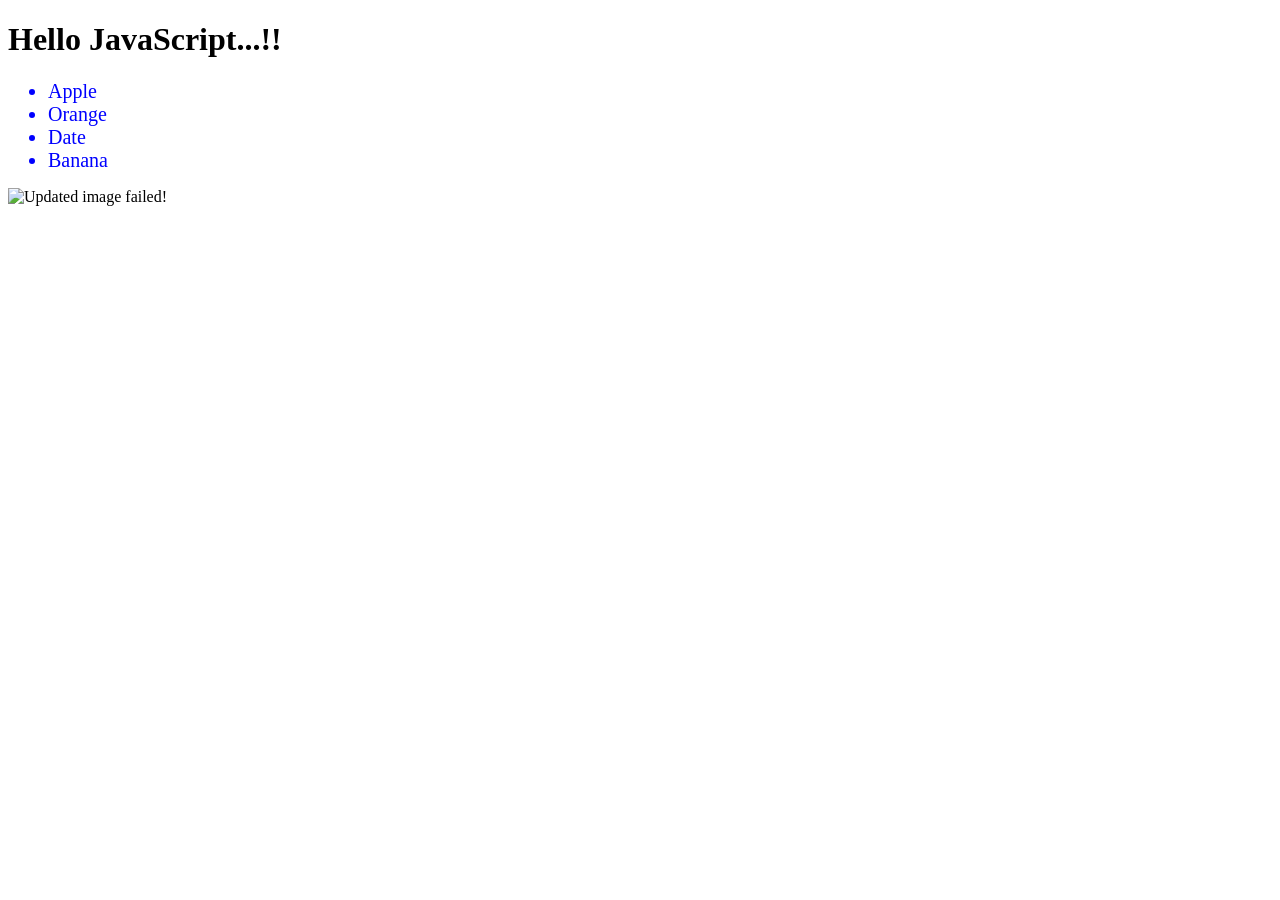
==== index.html @ 5b2edf3d "DOM Core - i" ====
<!DOCTYPE html>
<html lang="en">

<head>
    <meta charset="UTF-8">
    <meta name="viewport" content="width=device-width, initial-scale=1.0">
    <title>DOM Basics</title>
    <link rel="stylesheet" href="./styles/styles.css">
</head>

<body>

    <div id="main-div">
        <h1 id="main-title">Hello world!!</h1>
        <ul>
            <li class="list-item">Apple</li>
            <li class="list-item">Orange</li>
            <li class="list-item">Date</li>
            <li class="list-item">Banana</li>
        </ul>
    </div>

    <img src="#" alt="This is an image. Page loading failed!">


    <script src="./script/01_script.js"></script>
</body>

</html>
---- styles/styles.css ----
.list-item{
    
}
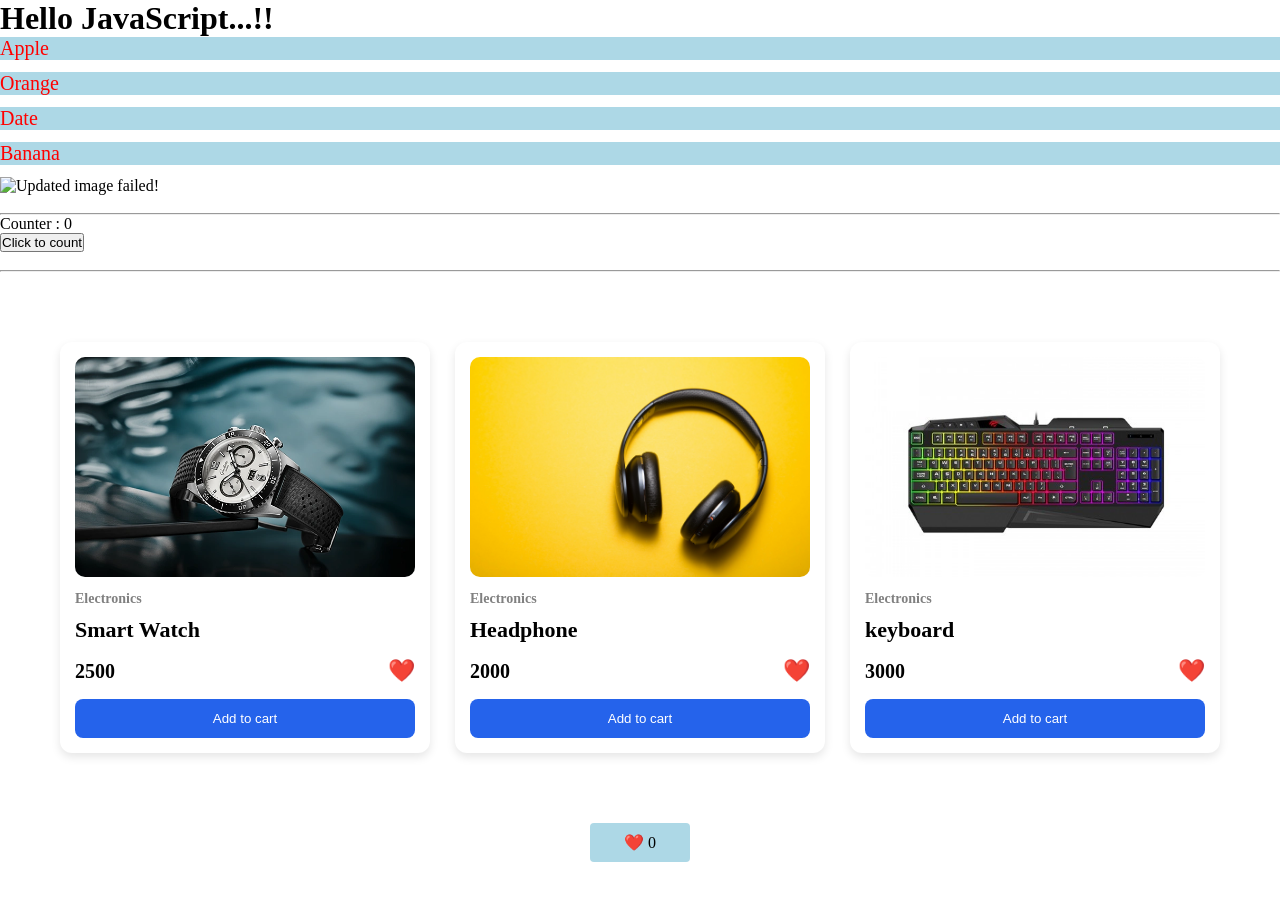
==== commit 47fd03f5: "counter & product cart" ====
--- a/index.html
+++ b/index.html
@@ -19,9 +19,126 @@
             <li class="list-item">Banana</li>
         </ul>
     </div>
+    <img src="#" alt="This is an image. Page loading failed!">
+    <br><br>
+    <hr>
 
-    <img src="#" alt="This is an image. Page loading failed!">
+    <!-- Count -->
+    <p>Counter : <span id="count">0</span></p>
+    <button id="count-btn">Click to count</button>
 
+    <br><br>
+    <hr>
+
+
+    <section id="card-container">
+
+        <div class="product-card">
+            <img src="./assets/watch.webp" alt="">
+            <h3 class="category-name">Electronics</h3>
+            <h4 class="product-name">Smart Watch</h4>
+            <div class="product-footer">
+                <span class="product-price">2500</span>
+                <button class="wishlist-btn-card">❤️</button>
+            </div>
+            <button class="add-to-cart-btn">Add to cart</button>
+        </div>
+
+
+        <div class="product-card">
+            <img src="./assets/headphone.jpeg" alt="">
+            <h3 class="category-name">Electronics</h3>
+            <h4 class="product-name">Headphone</h4>
+            <div class="product-footer">
+                <span class="product-price">2000</span>
+                <button class="wishlist-btn-card">❤️</button>
+            </div>
+            <button class="add-to-cart-btn">Add to cart</button>
+        </div>
+
+
+        <div class="product-card">
+            <img src="./assets/keyboard.jpg" alt="">
+            <h3 class="category-name">Electronics</h3>
+            <h4 class="product-name">keyboard</h4>
+            <div class="product-footer">
+                <span class="product-price">3000</span>
+                <button class="wishlist-btn-card">❤️</button>
+            </div>
+            <button class="add-to-cart-btn">Add to cart</button>
+        </div>
+    </section>
+
+    <p class="wish">❤️ <span id="wishCount">0</span></p>
+
+
+
+
+
+
+
+    <script>
+        const wishlistBtn = document.querySelectorAll(".wishlist-btn-card");
+
+        let coount = 0;
+        wishlistBtn.forEach(btn => {
+            btn.addEventListener('click', function (event) {
+                let wishCount = document.getElementById("wishCount");
+                coount++;
+                wishCount.innerText = coount;
+
+
+            })
+        })
+
+        /**** 
+         * কার্টে Button ক্লিক করলে কার্ডের প্রডাক্টের নাম, দাম, ক্যাটেগরি বের করে নিয়ে আসতে হবে।
+         * অন্য একটি জায়গায় রাখার জন্য  let cart = []; ধরে নিতে হবে ।
+         * নাম, দাম, ক্যাটেগরির একটা অবজেক্ট বানিয়ে নিতে হবে ।
+         * একটা ফাংশনে এই অবজেক্ট কে product প্যারামিটার হিসেবে পাঠাতে হবে ।
+         * addToCart(product);
+         * 
+        ****/
+
+        const buttons = document.querySelectorAll(".add-to-cart-btn");
+
+        let cart = []
+        buttons.forEach(btn => {
+            btn.addEventListener("click", function (e) {
+                const card = e.target.closest(".product-card");
+                console.log(card)
+
+                const productName = card.querySelector("product-name");
+                const price = parseInt(card.querySelector("product-price"));
+                const category = card.querySelector(".category-name");
+
+                const product = {
+                    name: productName,
+                    productPrice: price,
+                    productCategory: category,
+                    quantity: 1,
+                }
+
+                addToCart(product)
+            });
+        });
+
+
+        function addToCart(product) {
+            // array access
+            const existingItem = cart.find(item => item.name == product.productName);
+
+            if (existingItem) {
+                existingItem.quantity++;
+            }
+            else {
+                cart.push(product)
+            }
+        }
+
+
+
+    </script>
 
     <script src="./script/01_script.js"></script>
 </body>
--- a/styles/styles.css
+++ b/styles/styles.css
@@ -1,3 +1,87 @@
-.list-item{
-    
+* {
+    margin: 0;
+    padding: 0;
+    box-sizing: border-box;
+}
+
+#card-container {
+    max-width: 1200px;
+    margin: 50px auto;
+    padding: 20px;
+
+    display: grid;
+    grid-template-columns: repeat(auto-fit, minmax(280px, 1fr));
+    gap: 25px;
+}
+
+.product-card {
+    background: #fff;
+    border-radius: 12px;
+    padding: 15px;
+    box-shadow: 0 4px 10px rgba(0, 0, 0, .1);
+    transition: .3s;
+}
+
+.product-card:hover {
+    transform: translateY(-5px);
+}
+
+.product-card img {
+    width: 100%;
+    height: 220px;
+    object-fit: cover;
+    border-radius: 10px;
+}
+
+.category-name {
+    color: gray;
+    margin-top: 10px;
+    font-size: 14px;
+}
+
+.product-card h4 {
+    margin: 10px 0;
+    font-size: 22px;
+}
+
+.product-footer {
+    display: flex;
+    justify-content: space-between;
+    align-items: center;
+    margin: 15px 0;
+}
+
+.product-price {
+    font-size: 20px;
+    font-weight: bold;
+}
+
+.wishlist-btn-card {
+    border: none;
+    background: transparent;
+    cursor: pointer;
+    font-size: 22px;
+}
+
+.add-to-cart-btn {
+    width: 100%;
+    padding: 12px;
+    border: none;
+    background: #2563eb;
+    color: white;
+    border-radius: 8px;
+    cursor: pointer;
+}
+
+
+
+
+
+.wish {
+    max-width: 100px;
+    text-align: center;
+    padding: 10px 20px;
+    margin: 0 auto;
+    background-color: lightblue;
+    border-radius: 4px;
 }
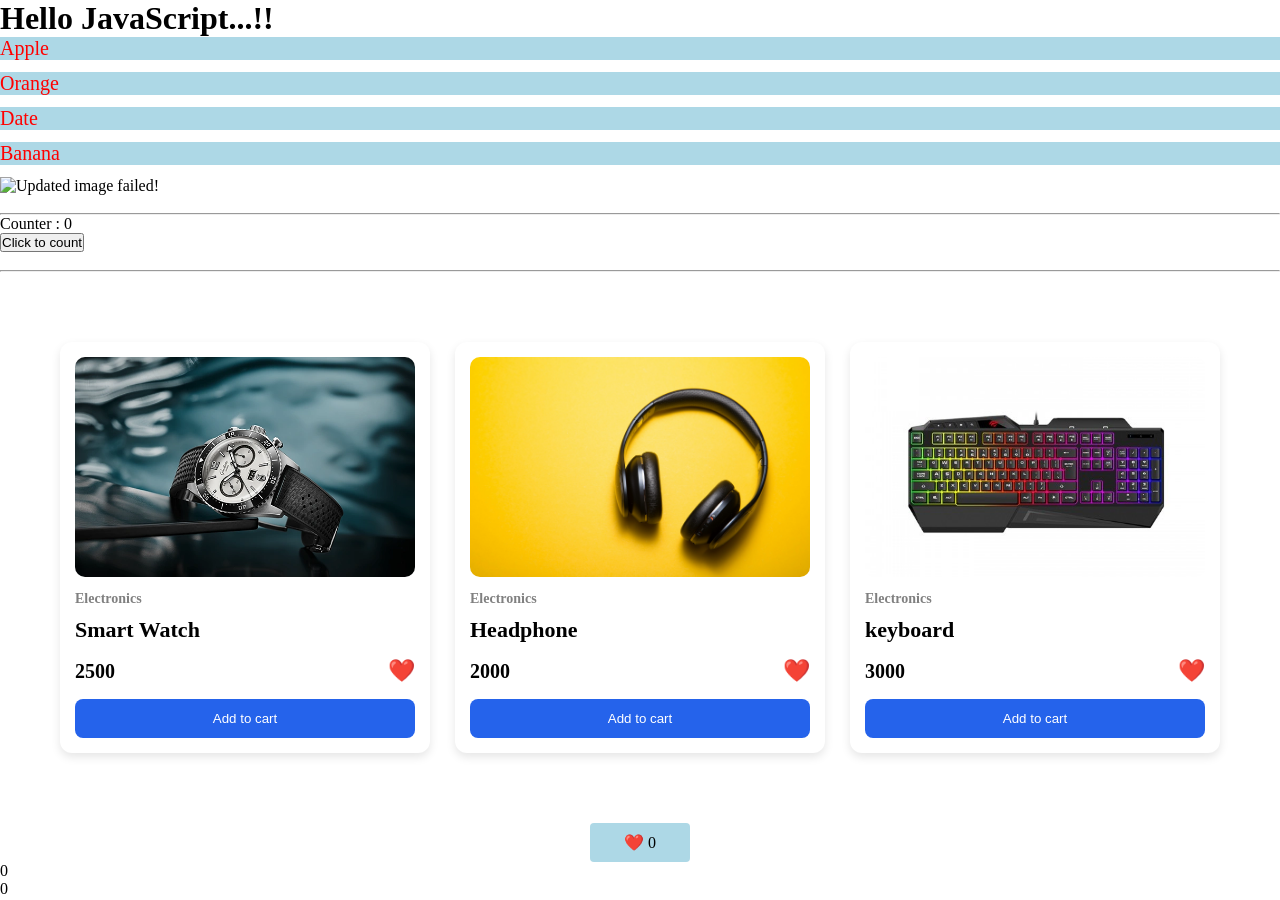
==== commit 7c1d7d31: "functionality added" ====
--- a/index.html
+++ b/index.html
@@ -29,6 +29,8 @@
 
     <br><br>
     <hr>
+
+
 
 
     <section id="card-container">
@@ -71,6 +73,16 @@
 
     <p class="wish">❤️ <span id="wishCount">0</span></p>
 
+    <div id="cartItems">
+        <!-- ekhane asbe item -->
+    </div>
+
+    <div>
+        <p id="cartCount">0</p>
+        <p id="totalPrice"> 0</p>
+
+    </div>
+
 
 
 
@@ -86,8 +98,6 @@
                 let wishCount = document.getElementById("wishCount");
                 coount++;
                 wishCount.innerText = coount;
-
-
             })
         })
 
@@ -106,11 +116,10 @@
         buttons.forEach(btn => {
             btn.addEventListener("click", function (e) {
                 const card = e.target.closest(".product-card");
-                console.log(card)
 
-                const productName = card.querySelector("product-name");
-                const price = parseInt(card.querySelector("product-price"));
-                const category = card.querySelector(".category-name");
+                const productName = card.querySelector(".product-name").textContent;
+                const price = parseInt(card.querySelector(".product-price").textContent);
+                const category = card.querySelector(".category-name").textContent;
 
                 const product = {
                     name: productName,
@@ -125,22 +134,58 @@
 
 
         function addToCart(product) {
-            // array access
-            const existingItem = cart.find(item => item.name == product.productName);
-
+            const existingItem = cart.find(item => item.name == product.name);
             if (existingItem) {
                 existingItem.quantity++;
             }
             else {
                 cart.push(product)
             }
+            console.log(cart)
+
+            updateCart()
         }
+
+
+
+        // To show 
+        const cartItemsDiv = document.getElementById("cartItems");
+        const cartCount = document.getElementById("cartCount");
+        const totalPrice = document.getElementById("totalPrice")
+
+        function updateCart() {
+            cartItemsDiv.innerHTML = "";
+            let total = 0;
+            let totalItems = 0;
+
+            cart.forEach(item => {
+                total = total + (item.productPrice * item.quantity);
+                totalItems = totalItems + item.quantity;
+
+                const div = document.createElement("div");
+
+                div.innerHTML = `
+                ${item.name} (x ${item.quantity}) - ${item.productPrice * item.quantity}
+
+                <button>Remove</button>
+
+                `;
+
+                cartItemsDiv.appendChild(div)
+            })
+
+
+            cartCount.innerText = totalItems;
+            totalPrice.innerText = total;
+        }
+
 
 
 
     </script>
 
     <script src="./script/01_script.js"></script>
+
 </body>
 
 </html>
--- a/styles/styles.css
+++ b/styles/styles.css
@@ -84,4 +84,8 @@
     margin: 0 auto;
     background-color: lightblue;
     border-radius: 4px;
-}+}
+
+
+
+
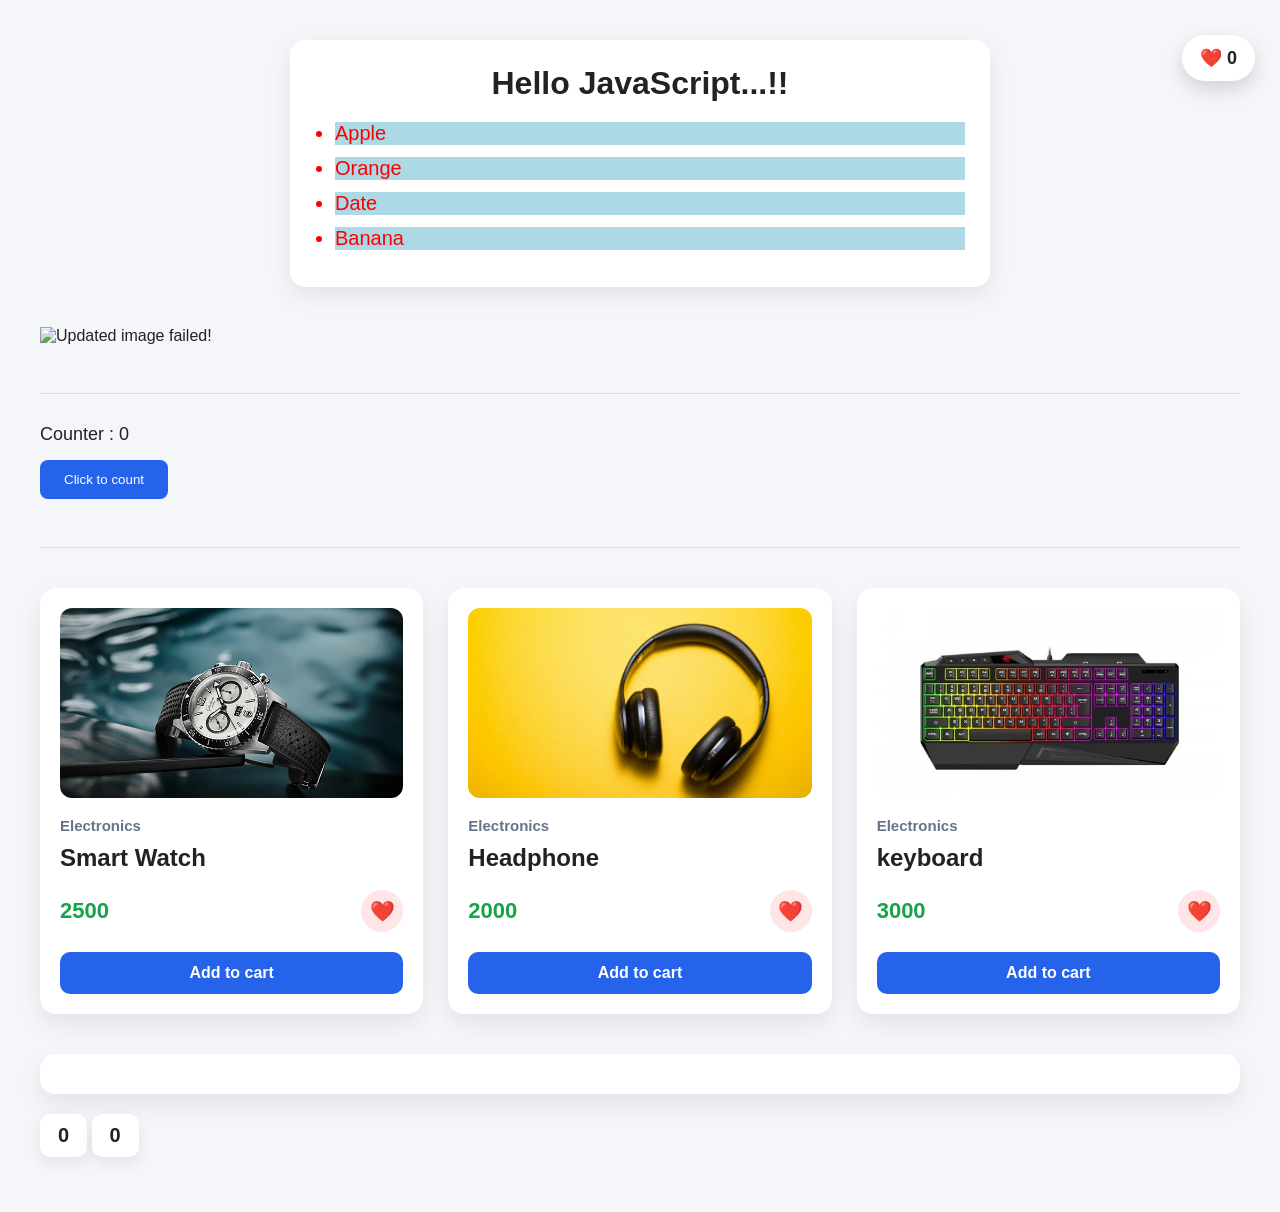
==== commit ad36dfa4: "Optimized" ====
--- a/index.html
+++ b/index.html
@@ -87,101 +87,8 @@
 
 
 
-
-
     <script>
-        const wishlistBtn = document.querySelectorAll(".wishlist-btn-card");
-
-        let coount = 0;
-        wishlistBtn.forEach(btn => {
-            btn.addEventListener('click', function (event) {
-                let wishCount = document.getElementById("wishCount");
-                coount++;
-                wishCount.innerText = coount;
-            })
-        })
-
-        /**** 
-         * কার্টে Button ক্লিক করলে কার্ডের প্রডাক্টের নাম, দাম, ক্যাটেগরি বের করে নিয়ে আসতে হবে।
-         * অন্য একটি জায়গায় রাখার জন্য  let cart = []; ধরে নিতে হবে ।
-         * নাম, দাম, ক্যাটেগরির একটা অবজেক্ট বানিয়ে নিতে হবে ।
-         * একটা ফাংশনে এই অবজেক্ট কে product প্যারামিটার হিসেবে পাঠাতে হবে ।
-         * addToCart(product);
-         * 
-        ****/
-
-        const buttons = document.querySelectorAll(".add-to-cart-btn");
-
-        let cart = []
-        buttons.forEach(btn => {
-            btn.addEventListener("click", function (e) {
-                const card = e.target.closest(".product-card");
-
-                const productName = card.querySelector(".product-name").textContent;
-                const price = parseInt(card.querySelector(".product-price").textContent);
-                const category = card.querySelector(".category-name").textContent;
-
-                const product = {
-                    name: productName,
-                    productPrice: price,
-                    productCategory: category,
-                    quantity: 1,
-                }
-
-                addToCart(product)
-            });
-        });
-
-
-        function addToCart(product) {
-            const existingItem = cart.find(item => item.name == product.name);
-            if (existingItem) {
-                existingItem.quantity++;
-            }
-            else {
-                cart.push(product)
-            }
-            console.log(cart)
-
-            updateCart()
-        }
-
-
-
-        // To show 
-        const cartItemsDiv = document.getElementById("cartItems");
-        const cartCount = document.getElementById("cartCount");
-        const totalPrice = document.getElementById("totalPrice")
-
-        function updateCart() {
-            cartItemsDiv.innerHTML = "";
-            let total = 0;
-            let totalItems = 0;
-
-            cart.forEach(item => {
-                total = total + (item.productPrice * item.quantity);
-                totalItems = totalItems + item.quantity;
-
-                const div = document.createElement("div");
-
-                div.innerHTML = `
-                ${item.name} (x ${item.quantity}) - ${item.productPrice * item.quantity}
-
-                <button>Remove</button>
-
-                `;
-
-                cartItemsDiv.appendChild(div)
-            })
-
-
-            cartCount.innerText = totalItems;
-            totalPrice.innerText = total;
-        }
-
-
-
-
+    //    write code
     </script>
 
     <script src="./script/01_script.js"></script>
--- a/styles/styles.css
+++ b/styles/styles.css
@@ -1,91 +1,231 @@
+
+
 * {
     margin: 0;
     padding: 0;
     box-sizing: border-box;
+    font-family: Arial, Helvetica, sans-serif;
+}
+
+body {
+    background: #f4f6f9;
+    padding: 40px;
+    color: #222;
+}
+
+h1 {
+    text-align: center;
+    margin-bottom: 20px;
+}
+
+#main-div {
+    background: #fff;
+    max-width: 700px;
+    margin: 0 auto 40px;
+    padding: 25px;
+    border-radius: 15px;
+    box-shadow: 0 8px 25px rgba(0, 0, 0, .08);
+}
+
+#main-div ul {
+    margin-top: 15px;
+    padding-left: 20px;
+}
+
+#main-div li {
+    margin: 8px 0;
+}
+
+p {
+    font-size: 18px;
+    margin: 15px 0;
+}
+
+#count-btn {
+    background: #2563eb;
+    color: white;
+    border: none;
+    padding: 12px 24px;
+    border-radius: 8px;
+    cursor: pointer;
+    transition: .3s;
+}
+
+#count-btn:hover {
+    background: #1d4ed8;
+    transform: translateY(-2px);
 }
 
 #card-container {
-    max-width: 1200px;
-    margin: 50px auto;
+    display: grid;
+    grid-template-columns: repeat(auto-fit, minmax(260px, 1fr));
+    gap: 25px;
+    margin: 40px 0;
+}
+
+.product-card {
+    background: white;
+    border-radius: 16px;
+    overflow: hidden;
     padding: 20px;
-
-    display: grid;
-    grid-template-columns: repeat(auto-fit, minmax(280px, 1fr));
-    gap: 25px;
-}
-
-.product-card {
-    background: #fff;
-    border-radius: 12px;
-    padding: 15px;
-    box-shadow: 0 4px 10px rgba(0, 0, 0, .1);
+    box-shadow: 0 10px 25px rgba(0, 0, 0, .08);
     transition: .3s;
 }
 
 .product-card:hover {
-    transform: translateY(-5px);
+    transform: translateY(-8px);
+    box-shadow: 0 16px 35px rgba(0, 0, 0, .15);
 }
 
 .product-card img {
     width: 100%;
-    height: 220px;
+    height: 190px;
     object-fit: cover;
-    border-radius: 10px;
+    border-radius: 12px;
 }
 
 .category-name {
-    color: gray;
-    margin-top: 10px;
-    font-size: 14px;
-}
-
-.product-card h4 {
-    margin: 10px 0;
-    font-size: 22px;
+    color: #64748b;
+    font-size: 15px;
+    margin-top: 15px;
+}
+
+.product-name {
+    font-size: 24px;
+    margin: 10px 0 18px;
 }
 
 .product-footer {
     display: flex;
     justify-content: space-between;
     align-items: center;
-    margin: 15px 0;
+    margin-bottom: 20px;
 }
 
 .product-price {
+    font-size: 22px;
+    font-weight: bold;
+    color: #16a34a;
+}
+
+.wishlist-btn-card {
+    width: 42px;
+    height: 42px;
+    border: none;
+    border-radius: 50%;
+    background: #ffe5e5;
+    cursor: pointer;
     font-size: 20px;
-    font-weight: bold;
-}
-
-.wishlist-btn-card {
-    border: none;
-    background: transparent;
-    cursor: pointer;
-    font-size: 22px;
+    transition: .3s;
+}
+
+.wishlist-btn-card:hover {
+    background: #ffcccc;
+    transform: scale(1.12);
 }
 
 .add-to-cart-btn {
     width: 100%;
     padding: 12px;
-    border: none;
     background: #2563eb;
     color: white;
-    border-radius: 8px;
-    cursor: pointer;
-}
-
-
-
-
+    border: none;
+    border-radius: 10px;
+    cursor: pointer;
+    font-size: 16px;
+    font-weight: bold;
+    transition: .3s;
+}
+
+.add-to-cart-btn:hover {
+    background: #1d4ed8;
+}
 
 .wish {
-    max-width: 100px;
-    text-align: center;
-    padding: 10px 20px;
-    margin: 0 auto;
-    background-color: lightblue;
-    border-radius: 4px;
-}
-
-
-
-
+    position: fixed;
+    top: 20px;
+    right: 25px;
+    background: white;
+    padding: 12px 18px;
+    border-radius: 30px;
+    box-shadow: 0 8px 20px rgba(0, 0, 0, .15);
+    font-size: 18px;
+    font-weight: bold;
+}
+
+#cartItems {
+    margin-top: 35px;
+    background: white;
+    padding: 20px;
+    border-radius: 15px;
+    box-shadow: 0 10px 25px rgba(0, 0, 0, .08);
+}
+
+#cartItems div {
+    display: flex;
+    justify-content: space-between;
+    align-items: center;
+    padding: 15px;
+    margin-bottom: 12px;
+    border-radius: 10px;
+    background: #f8fafc;
+}
+
+#cartItems button {
+    background: #ef4444;
+    color: white;
+    border: none;
+    padding: 8px 14px;
+    border-radius: 6px;
+    cursor: pointer;
+    transition: .3s;
+}
+
+#cartItems button:hover {
+    background: #dc2626;
+}
+
+#cartCount,
+#totalPrice {
+    display: inline-block;
+    background: white;
+    padding: 10px 18px;
+    border-radius: 10px;
+    margin-top: 20px;
+    font-size: 20px;
+    font-weight: bold;
+    box-shadow: 0 6px 15px rgba(0, 0, 0, .08);
+}
+
+hr {
+    margin: 30px 0;
+    border: none;
+    height: 1px;
+    background: #ddd;
+}
+
+@media (max-width: 768px) {
+    body {
+        padding: 20px;
+    }
+
+    #card-container {
+        grid-template-columns: 1fr;
+    }
+
+    .wish {
+        position: static;
+        width: fit-content;
+        margin: 20px auto;
+    }
+
+    .product-card img {
+        height: 220px;
+    }
+
+    #cartItems div {
+        flex-direction: column;
+        align-items: flex-start;
+        gap: 10px;
+    }
+}
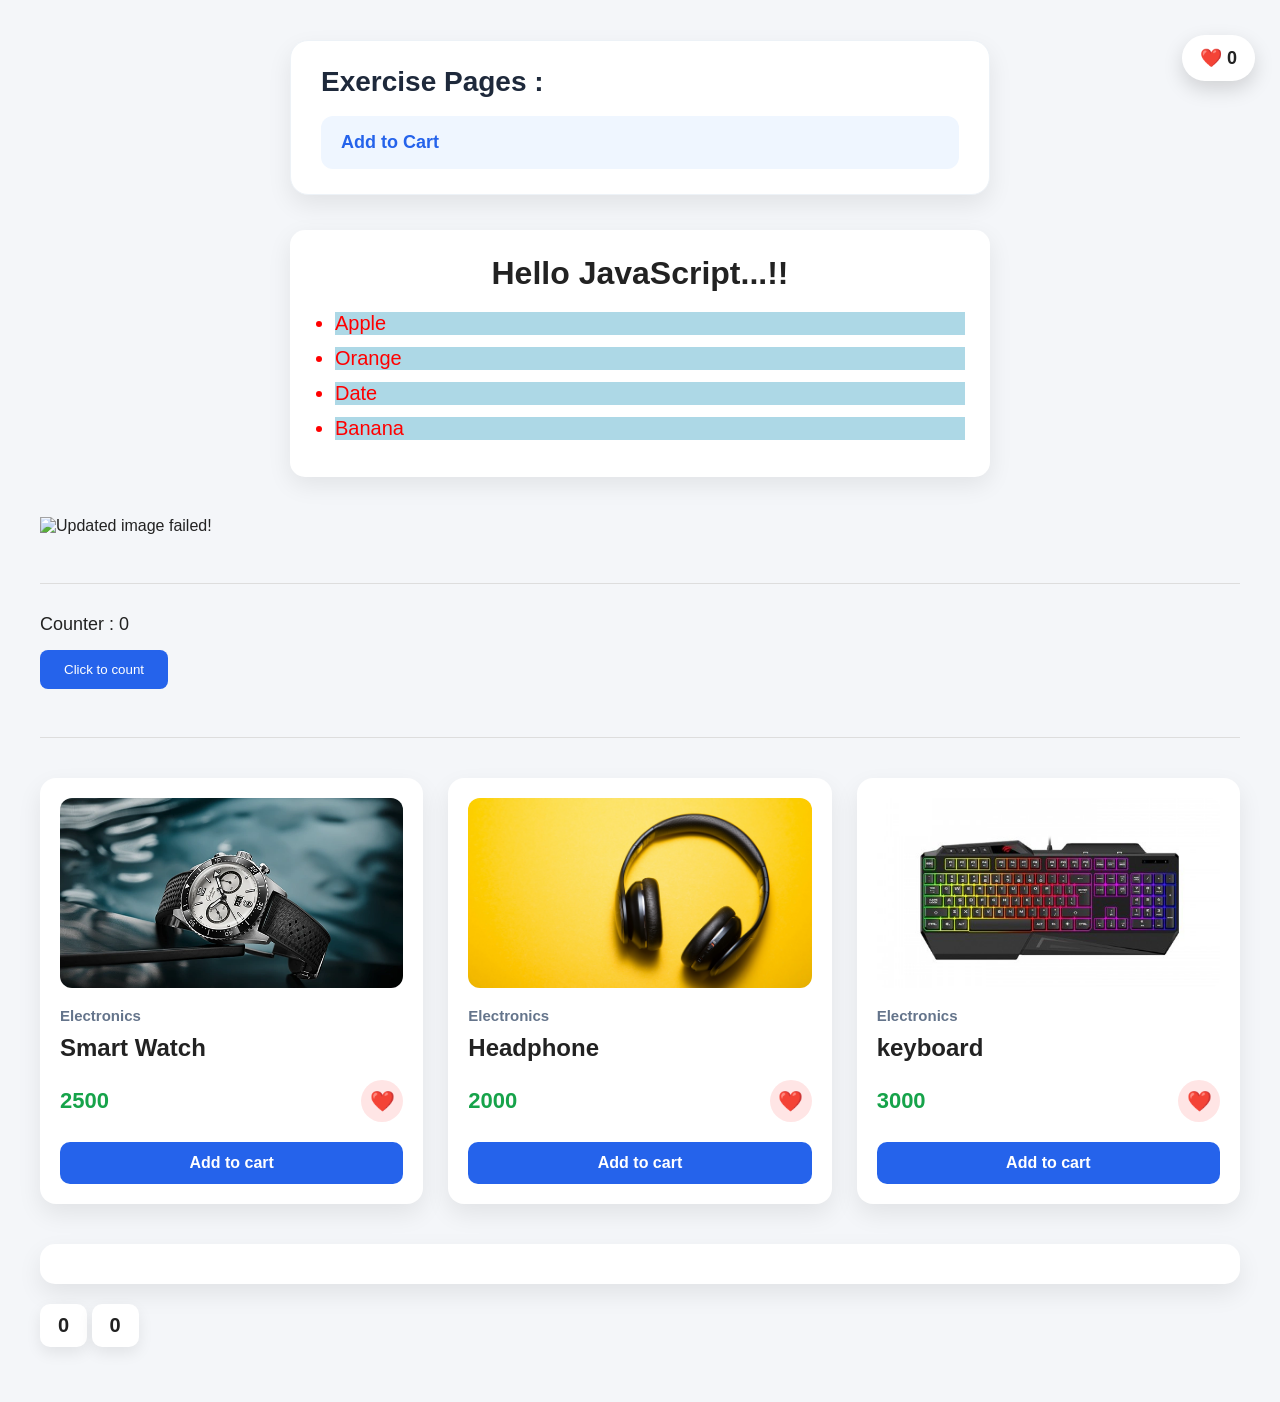
==== commit 9f72c27f: "style: improve exercise pages design" ====
--- a/index.html
+++ b/index.html
@@ -9,6 +9,12 @@
 </head>
 
 <body>
+
+    <section class="exercises-pages">
+        <h2>Exercise Pages :</h2>
+        <a href="./Exercises/add_to_cart.html">Add to Cart</a>
+
+    </section>
 
     <div id="main-div">
         <h1 id="main-title">Hello world!!</h1>
@@ -88,7 +94,7 @@
 
 
     <script>
-    //    write code
+        //    write code
     </script>
 
     <script src="./script/01_script.js"></script>
--- a/styles/styles.css
+++ b/styles/styles.css
@@ -1,5 +1,3 @@
-
-
 * {
     margin: 0;
     padding: 0;
@@ -228,4 +226,72 @@
         align-items: flex-start;
         gap: 10px;
     }
+}
+
+
+
+
+
+
+
+
+
+
+/* =================== */
+/* ==========================
+   Exercise Pages
+========================== */
+
+.exercises-pages {
+    max-width: 700px;
+    margin: 0 auto 35px;
+    background: #ffffff;
+    border-radius: 18px;
+    padding: 25px 30px;
+    box-shadow: 0 10px 25px rgba(0, 0, 0, .08);
+    border: 1px solid #edf2f7;
+}
+
+.exercises-pages h2 {
+    font-size: 28px;
+    color: #1e293b;
+    margin-bottom: 18px;
+}
+
+.exercises-pages a {
+    display: flex;
+    align-items: center;
+    gap: 12px;
+    text-decoration: none;
+    color: #2563eb;
+    background: #eff6ff;
+    padding: 16px 20px;
+    border-radius: 12px;
+    font-size: 18px;
+    font-weight: 600;
+    transition: .3s;
+}
+
+.exercises-pages a:hover {
+    background: #2563eb;
+    color: #fff;
+    transform: translateX(8px);
+}
+
+@media (max-width:768px) {
+
+    .exercises-pages {
+        padding: 20px;
+        margin-bottom: 25px;
+    }
+
+    .exercises-pages h2 {
+        font-size: 22px;
+    }
+
+    .exercises-pages a {
+        font-size: 16px;
+        padding: 14px 16px;
+    }
+
 }
